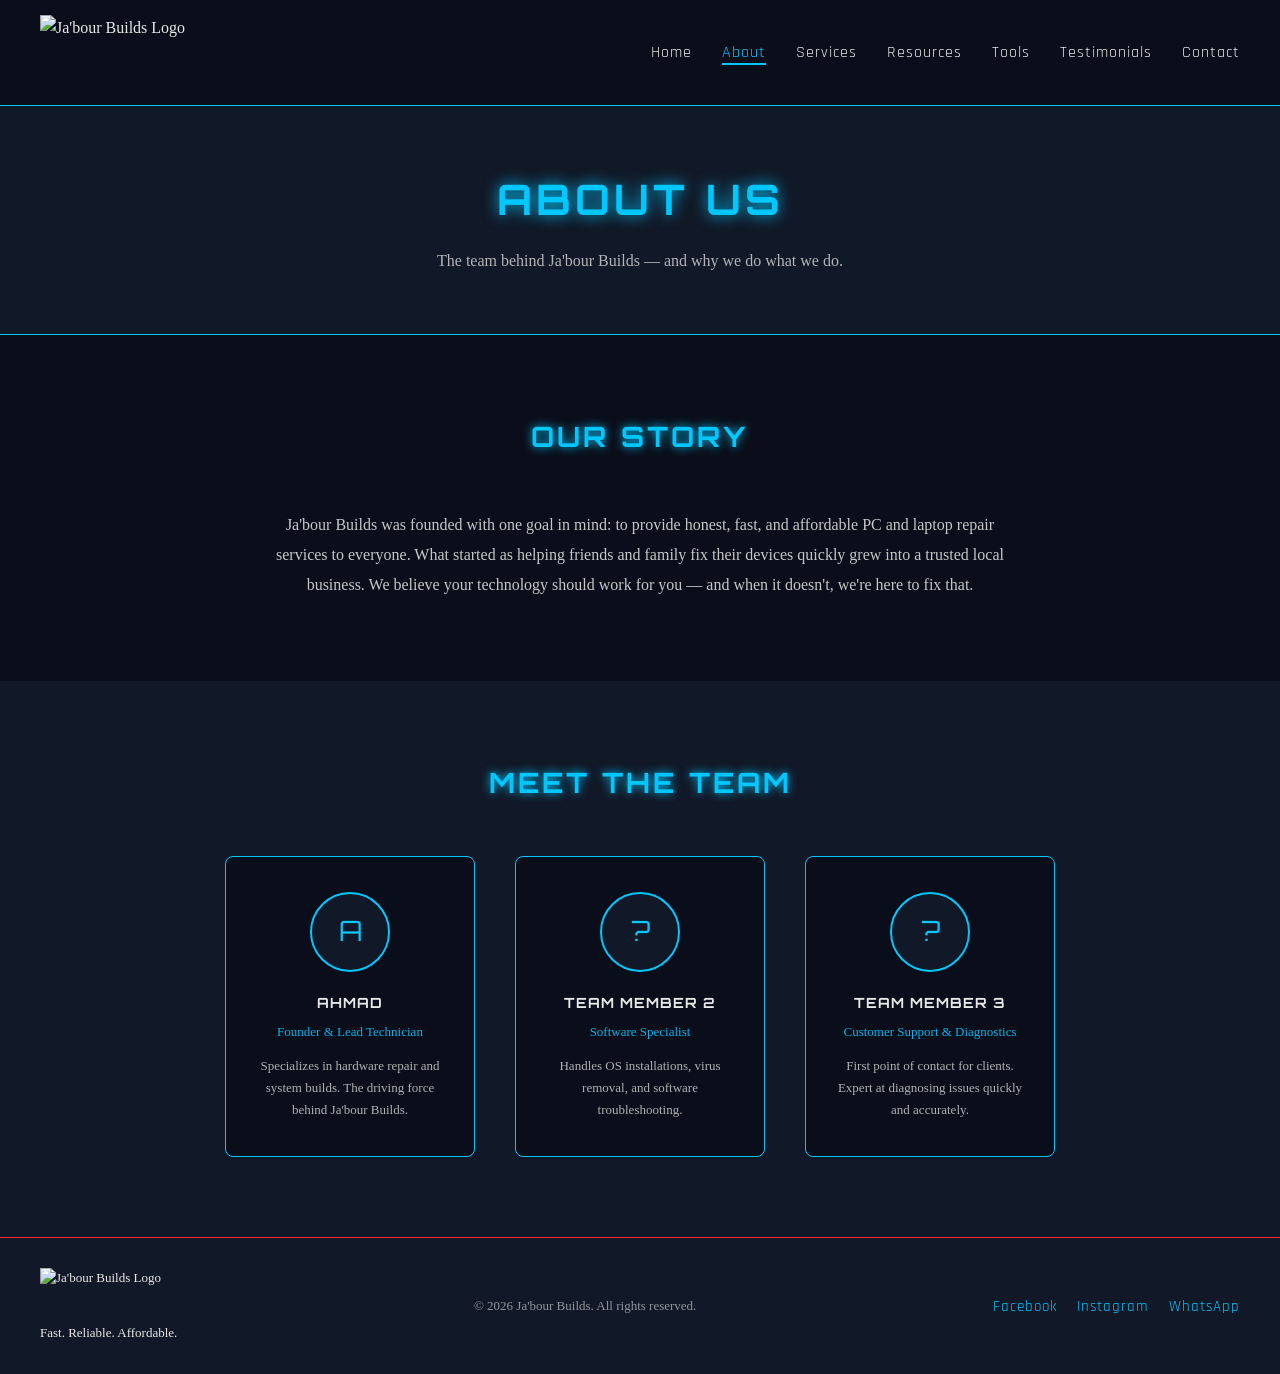
==== about.html @ 99429f5b "Add files via upload" ====
<!DOCTYPE html>
<html lang="en">
<head>
    <title>Ja'bour Builds | About Us</title>
    <link href="https://fonts.googleapis.com/css2?family=Orbitron:wght@700&family=Rajdhani:wght@400;600&display=swap" rel="stylesheet">
    <link rel="stylesheet" href="style.css">
</head>
<body>

    <nav>
        <img src="images/Jabour_Builds_Logo.png" alt="Ja'bour Builds Logo">
        <ul>
            <li><a href="index.html">Home</a></li>
            <li><a class="active" href="about.html">About</a></li>
            <li><a href="services.html">Services</a></li>
            <li><a href="resources.html">Resources</a></li>
            <li><a href="tools.html">Tools</a></li>
            <li><a href="testimonials.html">Testimonials</a></li>
            <li><a href="contact.html">Contact</a></li>
        </ul>
    </nav>

    <section class="page-hero">
        <h1 class="page-hero-title">About Us</h1>
        <p class="page-hero-sub">The team behind Ja'bour Builds — and why we do what we do.</p>
    </section>
    
    <section class="our-story">
        <h2 class="section-title">Our Story</h2>
        <p class="story-text">
            Ja'bour Builds was founded with one goal in mind: 
            to provide honest, fast, and affordable PC and laptop 
            repair services to everyone. What started as helping 
            friends and family fix their devices quickly grew into 
            a trusted local business. We believe your technology 
            should work for you — and when it doesn't, we're here 
            to fix that.
        </p>
    </section>

    <section class="team-section">
        <h2 class="section-title">Meet the Team</h2>
        <div class="team-grid">

            <div class="team-card">
                <div class="team-avatar">A</div>
                <h3>Ahmad</h3>
                <p class="team-role">Founder & Lead Technician</p>
                <p class="team-bio">Specializes in hardware repair 
                and system builds. The driving force behind 
                Ja'bour Builds.</p>
            </div>

            <div class="team-card">
                <div class="team-avatar">?</div>
                <h3>Team Member 2</h3>
                <p class="team-role">Software Specialist</p>
                <p class="team-bio">Handles OS installations, virus 
                removal, and software troubleshooting.</p>
            </div>

            <div class="team-card">
                <div class="team-avatar">?</div>
                <h3>Team Member 3</h3>
                <p class="team-role">Customer Support & Diagnostics</p>
                <p class="team-bio">First point of contact for clients. 
                Expert at diagnosing issues quickly and accurately.</p>
            </div>

        </div>
    </section>

 <footer>
        <div class="footer-left">
            <img src="images/Jabour_Builds_Logo.png" alt="Ja'bour Builds Logo">
            <p>Fast. Reliable. Affordable.</p>
        </div>
        <div class="footer-middle">
            <p>© 2026 Ja'bour Builds. All rights reserved.</p>
        </div>
        <div class="footer-right">
            <ul>
                <li><a href="#">Facebook</a></li>
                <li><a href="#">Instagram</a></li>
                <li><a href="#">WhatsApp</a></li>
            </ul>
        </div>
    </footer>

</body>
</html>
---- style.css ----
:root{
--bg: #0a0e1a;
--panel: #111827;
--cyan: #00c8ff;
--red: #ff2a2a;
--text: #e8e8e8;
}
*{
    margin: 0;
    padding: 0;
    box-sizing: border-box;                    
}
.btn {
    display: inline-block;
    padding: 12px 35px;
    border: 2px solid var(--cyan);
    color: var(--cyan);
    background: transparent;
    font-family: Rajdhani, sans-serif;
    font-size: 16px;
    letter-spacing: 2px;
    text-decoration: none;
    text-transform: uppercase;
    transition: all 0.3s ease;
}
.btn:hover {
    background-color: var(--cyan);
    color: var(--bg);
    box-shadow: 0 0 20px var(--cyan);
}
body{
    background-color: var(--bg);
    color: var(--text);
    line-height: 1.6;
}
nav{
    background-color: var(--bg);
    display: flex;
    justify-content: space-between;
    align-items: center;
    padding: 15px 40px;
    border-bottom: 1px solid var(--cyan);
    position: sticky;
    top: 0;
    z-index: 100;
}
nav img{
    height: 75px;
}
nav ul{
    list-style: none;
    display: flex;
    gap: 30px;
}
nav a{
    color: var(--text);
    text-decoration: none;
    font-family: Rajdhani;
    font-size: 16px;
    letter-spacing: 1px;
}
nav a:hover{
    color: var(--cyan);
    text-shadow: 0 0 8px var(--cyan);
}
nav a.active{
    color: var(--cyan);
    border-bottom: 2px solid var(--cyan);
}
footer {
    background-color: var(--panel);
    color: var(--text);
    padding: 30px 40px;
    border-top: 1px solid var(--red);
    display: flex;
    justify-content: space-between;
    align-items: center;
}
footer img {
    height: 45px;
    margin-bottom: 5px;
}
.footer-left {
    display: flex;
    flex-direction: column;
    align-items: flex-start;
    gap: 5px;
    font-size: 13px;
    color: var(--text);
}
.footer-middle {
    font-size: 13px;
    color: var(--text);
    text-align: center;
    opacity: 0.6;
}
.footer-right ul {
    list-style: none;
    display: flex;
    gap: 20px;
}
.footer-right a {
    color: var(--cyan);
    text-decoration: none;
    font-family: Rajdhani;
    font-size: 15px;
    letter-spacing: 1px;
}
.footer-right a:hover {
    color: var(--red);
    text-shadow: 0 0 8px var(--red);
}


.hero {
    background-image: url('images/Jabour_Builds_Background.png');
    background-size: cover;
    background-position: center;
    min-height: 90vh;
    display: flex;
    align-items: center;
    justify-content: center;
    text-align: center;
    position: relative;
}
.hero::before {
    content: '';
    position: absolute;
    top: 0; left: 0;
    width: 100%; height: 100%;
    background-color: rgba(10, 14, 26, 0.6);
}
.hero-content {
    position: relative;
    z-index: 1;
    max-width: 750px;
    padding: 20px;
}
.hero-content h1 {
    font-family: Orbitron, sans-serif;
    font-size: 52px;
    color: var(--cyan);
    text-shadow: 0 0 20px var(--cyan);
    margin-bottom: 15px;
    letter-spacing: 3px;
}
.hero-tagline {
    font-family: Orbitron, sans-serif;
    font-size: 18px;
    color: var(--red);
    letter-spacing: 2px;
    margin-bottom: 15px;
}
.hero-sub {
    font-size: 16px;
    color: var(--text);
    margin-bottom: 35px;
    line-height: 1.8;
}
.services-preview {
    padding: 80px 40px;
    background-color: var(--bg);
}
.section-title {
    font-family: Orbitron, sans-serif;
    color: var(--cyan);
    text-shadow: 0 0 10px var(--cyan);
    text-align: center;
    font-size: 28px;
    letter-spacing: 3px;
    margin-bottom: 50px;
    text-transform: uppercase;
}
.services-grid {
    display: flex;
    justify-content: center;
    gap: 30px;
    flex-wrap: wrap;
    max-width: 1100px;
    margin: 0 auto;
}
.card {
    background-color: var(--panel);
    border: 1px solid var(--cyan);
    border-radius: 8px;
    padding: 30px 25px;
    width: 230px;
    text-align: center;
    transition: transform 0.3s ease, box-shadow 0.3s ease;
}
.card:hover {
    transform: translateY(-8px);
    box-shadow: 0 0 25px var(--cyan);
}
.card-icon {
    font-size: 40px;
    margin-bottom: 15px;
}
.card h3 {
    font-family: Orbitron, sans-serif;
    font-size: 14px;
    color: var(--cyan);
    letter-spacing: 1px;
    margin-bottom: 12px;
    text-transform: uppercase;
}
.card p {
    font-size: 14px;
    color: var(--text);
    line-height: 1.7;
    opacity: 0.85;
}
.services-cta {
    text-align: center;
    margin-top: 50px;
}


.why-us {
    padding: 80px 40px;
    background-color: var(--panel);
}

.why-grid {
    display: flex;
    justify-content: center;
    flex-wrap: wrap;
    gap: 30px;
    max-width: 1100px;
    margin: 0 auto;
}
.why-card {
    background-color: var(--bg);
    border: 1px solid var(--red);
    border-radius: 8px;
    padding: 30px 25px;
    width: 190px;
    text-align: center;
    transition: transform 0.3s ease, box-shadow 0.3s ease;
}
.why-card:hover {
    transform: translateY(-8px);
    box-shadow: 0 0 25px var(--red);
}
.why-icon {
    font-size: 38px;
    margin-bottom: 15px;
}
.why-card h3 {
    font-family: Orbitron, sans-serif;
    font-size: 13px;
    color: var(--red);
    letter-spacing: 1px;
    margin-bottom: 12px;
    text-transform: uppercase;
}
.why-card p {
    font-size: 14px;
    color: var(--text);
    line-height: 1.7;
    opacity: 0.85;
}


.testimonials-teaser {
    padding: 80px 40px;
    background-color: var(--bg);
}
.testi-grid {
    display: flex;
    justify-content: center;
    gap: 40px;
    flex-wrap: wrap;
    max-width: 900px;
    margin: 0 auto;
}
.testi-card {
    background-color: var(--panel);
    border-left: 4px solid var(--cyan);
    border-radius: 8px;
    padding: 30px;
    max-width: 380px;
    transition: transform 0.3s ease;
}
.testi-card:hover {
    transform: translateY(-5px);
}
.testi-quote {
    font-size: 15px;
    color: var(--text);
    line-height: 1.8;
    font-style: italic;
    margin-bottom: 20px;
    opacity: 0.9;
}
.testi-card .testi-name {
    color: var(--cyan);
    font-family: Orbitron, sans-serif;
    font-size: 13px;
    letter-spacing: 1px;
    margin-bottom: 5px;
}
.testi-card .testi-device {
    font-size: 12px;
    color: var(--red);
    opacity: 0.8;
}


@media (max-width: 768px) {

   
    nav {
        flex-direction: column;
        padding: 15px 20px;
        gap: 15px;
    }

    nav ul {
        flex-wrap: wrap;
        justify-content: center;
        gap: 15px;
    }

  
    .hero-content h1 {
        font-size: 32px;
    }

    .hero-tagline {
        font-size: 14px;
    }

    .hero-sub {
        font-size: 14px;
    }

    .services-grid,
    .why-grid,
    .testi-grid {
        flex-direction: column;
        align-items: center;
    }

    .card,
    .why-card {
        width: 90%;
    }

    .testi-card {
        max-width: 90%;
    }

    
    footer {
        flex-direction: column;
        text-align: center;
        gap: 20px;
    }

    .footer-right ul {
        justify-content: center;
    }
    .team-grid {
        flex-direction: column;
        align-items: center;
    }

    .team-card {
        width: 90%;
    }

    .services-full-grid {
    flex-direction: column;
    align-items: center;
}

.service-item {
    width: 90%;
}

.steps-grid {
    flex-direction: column;
}

.step-divider {
    transform: rotate(90deg);
}

.step {
    width: 90%;
}
.resources-grid,
.tips-grid {
    flex-direction: column;
    align-items: center;
}

.resource-card,
.tip-item {
    width: 90%;
}

.quiz-box {
    padding: 25px 15px;
}

.price-table th,
.price-table td {
    padding: 10px 8px;
    font-size: 12px;
}


.reviews-grid,
.cases-grid {
    flex-direction: column;
    align-items: center;
}

.review-card,
.case-card {
    width: 90%;
}

.contact-wrapper {
    flex-direction: column;
}

.contact-form {
    padding: 25px 20px;
    width: 100%;
}
}


.page-hero {
    background-color: var(--panel);
    text-align: center;
    padding: 60px 40px;
    border-bottom: 1px solid var(--cyan);
}

.page-hero-title {
    font-family: Orbitron, sans-serif;
    font-size: 42px;
    color: var(--cyan);
    text-shadow: 0 0 15px var(--cyan);
    letter-spacing: 4px;
    text-transform: uppercase;
    margin-bottom: 15px;
}

.page-hero-sub {
    font-size: 16px;
    color: var(--text);
    opacity: 0.75;
}


.our-story {
    padding: 80px 40px;
    background-color: var(--bg);
    text-align: center;
}
.story-text {
    max-width: 750px;
    margin: 0 auto;
    font-size: 16px;
    line-height: 1.9;
    color: var(--text);
    opacity: 0.85;
}
.team-section {
    padding: 80px 40px;
    background-color: var(--panel);
}
.team-grid {
    display: flex;
    justify-content: center;
    gap: 40px;
    flex-wrap: wrap;
    max-width: 1000px;
    margin: 0 auto;
}
.team-card {
    background-color: var(--bg);
    border: 1px solid var(--cyan);
    border-radius: 8px;
    padding: 35px 25px;
    width: 250px;
    text-align: center;
    transition: transform 0.3s ease, box-shadow 0.3s ease;
}
.team-card:hover {
    transform: translateY(-8px);
    box-shadow: 0 0 25px var(--cyan);
}
.team-avatar {
    width: 80px;
    height: 80px;
    border-radius: 50%;
    background-color: var(--panel);
    border: 2px solid var(--cyan);
    color: var(--cyan);
    font-family: Orbitron, sans-serif;
    font-size: 28px;
    display: flex;
    align-items: center;
    justify-content: center;
    margin: 0 auto 20px auto;
}
.team-card h3 {
    font-family: Orbitron, sans-serif;
    font-size: 14px;
    color: var(--text);
    letter-spacing: 1px;
    margin-bottom: 8px;
    text-transform: uppercase;
}
.team-role {
    color: var(--cyan);
    font-size: 13px;
    margin-bottom: 12px;
    opacity: 0.9;
}
.team-bio {
    font-size: 13px;
    color: var(--text);
    opacity: 0.75;
    line-height: 1.7;
}



.services-full {
    padding: 80px 40px;
    background-color: var(--bg);
}

.services-full-grid {
    display: flex;
    flex-wrap: wrap;
    justify-content: center;
    gap: 30px;
    max-width: 1100px;
    margin: 0 auto;
}

.service-item {
    background-color: var(--panel);
    border: 1px solid var(--cyan);
    border-radius: 8px;
    padding: 35px 25px;
    width: 300px;
    text-align: center;
    transition: transform 0.3s ease, box-shadow 0.3s ease;
    display: flex;
    flex-direction: column;
    gap: 12px;
}

.service-item:hover {
    transform: translateY(-8px);
    box-shadow: 0 0 25px var(--cyan);
}

.service-icon {
    font-size: 42px;
}

.service-item h3 {
    font-family: Orbitron, sans-serif;
    font-size: 14px;
    color: var(--cyan);
    letter-spacing: 1px;
    text-transform: uppercase;
}

.service-item p {
    font-size: 14px;
    color: var(--text);
    opacity: 0.85;
    line-height: 1.7;
}

.service-price {
    color: var(--red);
    font-family: Orbitron, sans-serif;
    font-size: 16px;
    opacity: 1 !important;
    letter-spacing: 1px;
}

/* HOW IT WORKS */
.how-it-works {
    padding: 80px 40px;
    background-color: var(--panel);
}

.steps-grid {
    display: flex;
    justify-content: center;
    align-items: center;
    gap: 15px;
    flex-wrap: wrap;
    max-width: 1000px;
    margin: 0 auto;
}

.step {
    background-color: var(--bg);
    border: 1px solid var(--red);
    border-radius: 8px;
    padding: 30px 20px;
    width: 180px;
    text-align: center;
}

.step-number {
    width: 50px;
    height: 50px;
    border-radius: 50%;
    background-color: var(--red);
    color: var(--text);
    font-family: Orbitron, sans-serif;
    font-size: 20px;
    display: flex;
    align-items: center;
    justify-content: center;
    margin: 0 auto 15px auto;
}

.step h3 {
    font-family: Orbitron, sans-serif;
    font-size: 13px;
    color: var(--red);
    text-transform: uppercase;
    letter-spacing: 1px;
    margin-bottom: 10px;
}

.step p {
    font-size: 13px;
    color: var(--text);
    opacity: 0.8;
    line-height: 1.6;
}

.step-divider {
    font-size: 28px;
    color: var(--cyan);
    font-weight: bold;
}

/* RESOURCES */
.resources-section {
    padding: 80px 40px;
    background-color: var(--bg);
}

.resources-grid {
    display: flex;
    flex-wrap: wrap;
    justify-content: center;
    gap: 30px;
    max-width: 1100px;
    margin: 0 auto;
}

.resource-card {
    background-color: var(--panel);
    border: 1px solid var(--cyan);
    border-radius: 8px;
    padding: 30px 25px;
    width: 320px;
    display: flex;
    flex-direction: column;
    gap: 12px;
    transition: transform 0.3s ease, box-shadow 0.3s ease;
}

.resource-card:hover {
    transform: translateY(-8px);
    box-shadow: 0 0 25px var(--cyan);
}

.resource-tag {
    display: inline-block;
    background-color: var(--red);
    color: var(--text);
    font-family: Rajdhani, sans-serif;
    font-size: 11px;
    letter-spacing: 2px;
    text-transform: uppercase;
    padding: 3px 10px;
    border-radius: 3px;
    width: fit-content;
}

.resource-card h3 {
    font-family: Orbitron, sans-serif;
    font-size: 13px;
    color: var(--cyan);
    letter-spacing: 1px;
    line-height: 1.5;
}

.resource-card p {
    font-size: 14px;
    color: var(--text);
    opacity: 0.85;
    line-height: 1.7;
    flex-grow: 1;
}

.resource-link {
    color: var(--cyan);
    text-decoration: none;
    font-family: Rajdhani, sans-serif;
    font-size: 14px;
    letter-spacing: 1px;
    transition: color 0.3s ease;
}

.resource-link:hover {
    color: var(--red);
}

/* QUICK TIPS */
.quick-tips {
    padding: 80px 40px;
    background-color: var(--panel);
}

.tips-grid {
    display: flex;
    flex-wrap: wrap;
    justify-content: center;
    gap: 25px;
    max-width: 1000px;
    margin: 0 auto;
}

.tip-item {
    background-color: var(--bg);
    border-left: 4px solid var(--red);
    border-radius: 0 8px 8px 0;
    padding: 20px 25px;
    width: 280px;
    display: flex;
    gap: 15px;
    align-items: flex-start;
}

.tip-number {
    font-family: Orbitron, sans-serif;
    font-size: 22px;
    color: var(--red);
    opacity: 0.7;
    flex-shrink: 0;
}

.tip-item p {
    font-size: 14px;
    color: var(--text);
    opacity: 0.85;
    line-height: 1.7;
}


/* QUIZ SECTION */
.quiz-section {
    padding: 80px 40px;
    background-color: var(--bg);
    text-align: center;
}

.quiz-intro {
    color: var(--text);
    opacity: 0.75;
    font-size: 15px;
    margin-bottom: 40px;
}

.quiz-box {
    max-width: 700px;
    margin: 0 auto;
    background-color: var(--panel);
    border: 1px solid var(--cyan);
    border-radius: 10px;
    padding: 40px;
}

.quiz-question {
    font-family: Orbitron, sans-serif;
    font-size: 16px;
    color: var(--cyan);
    margin-bottom: 25px;
    letter-spacing: 1px;
}

.quiz-options {
    display: flex;
    flex-direction: column;
    gap: 12px;
    margin-bottom: 30px;
}

.quiz-radio {
    display: none;
}

.quiz-label {
    display: block;
    padding: 14px 20px;
    border: 1px solid var(--cyan);
    border-radius: 6px;
    color: var(--text);
    font-size: 15px;
    cursor: pointer;
    text-align: left;
    transition: all 0.3s ease;
}

.quiz-label:hover {
    background-color: var(--cyan);
    color: var(--bg);
}

/* HIDE ALL RESULTS BY DEFAULT */
.result {
    display: none;
    background-color: var(--bg);
    border: 1px solid var(--red);
    border-radius: 8px;
    padding: 30px;
    text-align: left;
    margin-top: 20px;
}

.result h3 {
    font-family: Orbitron, sans-serif;
    font-size: 15px;
    color: var(--red);
    margin-bottom: 15px;
    letter-spacing: 1px;
}

.result p {
    font-size: 14px;
    color: var(--text);
    opacity: 0.85;
    line-height: 1.8;
    margin-bottom: 20px;
}

/* SHOW RESULT WHEN RADIO IS CHECKED - THE CHECKBOX HACK */
#slow:checked ~ .quiz-results .result-slow,
#virus:checked ~ .quiz-results .result-virus,
#screen:checked ~ .quiz-results .result-screen,
#data:checked ~ .quiz-results .result-data {
    display: block;
}

/* PRICE TABLE */
.price-section {
    padding: 80px 40px;
    background-color: var(--panel);
    text-align: center;
}

.price-table-wrapper {
    max-width: 800px;
    margin: 0 auto;
    overflow-x: auto;
}

.price-table {
    width: 100%;
    border-collapse: collapse;
    font-size: 14px;
}

.price-table th {
    font-family: Orbitron, sans-serif;
    font-size: 12px;
    color: var(--cyan);
    letter-spacing: 1px;
    text-transform: uppercase;
    padding: 15px;
    border-bottom: 2px solid var(--cyan);
    text-align: left;
}

.price-table td {
    padding: 15px;
    color: var(--text);
    border-bottom: 1px solid rgba(0, 200, 255, 0.15);
    text-align: left;
}

.price-table tr:hover td {
    background-color: rgba(0, 200, 255, 0.05);
}

.price-col {
    color: var(--red);
    font-family: Orbitron, sans-serif;
    font-size: 15px;
    font-weight: bold;
}



/* REVIEWS */
.reviews-section {
    padding: 80px 40px;
    background-color: var(--bg);
}

.reviews-grid {
    display: flex;
    flex-wrap: wrap;
    justify-content: center;
    gap: 30px;
    max-width: 1100px;
    margin: 0 auto;
}

.review-card {
    background-color: var(--panel);
    border: 1px solid var(--cyan);
    border-radius: 8px;
    padding: 30px 25px;
    width: 320px;
    display: flex;
    flex-direction: column;
    gap: 12px;
    transition: transform 0.3s ease, box-shadow 0.3s ease;
}

.review-card:hover {
    transform: translateY(-8px);
    box-shadow: 0 0 25px var(--cyan);
}

.stars {
    color: var(--red);
    font-size: 18px;
    letter-spacing: 3px;
}

.review-quote {
    font-size: 14px;
    color: var(--text);
    font-style: italic;
    line-height: 1.8;
    opacity: 0.9;
    flex-grow: 1;
}

.review-name {
    font-family: Orbitron, sans-serif;
    font-size: 12px;
    color: var(--cyan);
    letter-spacing: 1px;
}

.review-device {
    font-size: 12px;
    color: var(--red);
    opacity: 0.8;
}

/* CASE STUDIES */
.case-studies {
    padding: 80px 40px;
    background-color: var(--panel);
}

.cases-grid {
    display: flex;
    flex-wrap: wrap;
    justify-content: center;
    gap: 40px;
    max-width: 1100px;
    margin: 0 auto;
}

.case-card {
    background-color: var(--bg);
    border: 1px solid var(--red);
    border-radius: 8px;
    padding: 35px 30px;
    width: 480px;
    display: flex;
    flex-direction: column;
    gap: 20px;
    transition: transform 0.3s ease, box-shadow 0.3s ease;
}

.case-card:hover {
    transform: translateY(-5px);
    box-shadow: 0 0 25px var(--red);
}

.case-tag {
    display: inline-block;
    background-color: var(--red);
    color: var(--text);
    font-family: Rajdhani, sans-serif;
    font-size: 11px;
    letter-spacing: 2px;
    text-transform: uppercase;
    padding: 3px 10px;
    border-radius: 3px;
    width: fit-content;
}

.case-card h3 {
    font-family: Orbitron, sans-serif;
    font-size: 14px;
    color: var(--red);
    letter-spacing: 1px;
    line-height: 1.5;
}

.case-body {
    display: flex;
    flex-direction: column;
    gap: 18px;
}

.case-label {
    font-family: Orbitron, sans-serif;
    font-size: 11px;
    color: var(--cyan);
    letter-spacing: 1px;
    text-transform: uppercase;
    margin-bottom: 6px;
}

.case-block p:last-child {
    font-size: 14px;
    color: var(--text);
    opacity: 0.85;
    line-height: 1.7;
}


/* CONTACT */
.contact-section {
    padding: 80px 40px;
    background-color: var(--bg);
}

.contact-wrapper {
    display: flex;
    gap: 60px;
    max-width: 1100px;
    margin: 0 auto;
    align-items: flex-start;
}

.contact-heading {
    font-family: Orbitron, sans-serif;
    font-size: 18px;
    color: var(--cyan);
    letter-spacing: 2px;
    text-transform: uppercase;
    margin-bottom: 35px;
}

/* INFO SIDE */
.contact-info {
    flex: 1;
    display: flex;
    flex-direction: column;
    gap: 25px;
}

.info-item {
    display: flex;
    gap: 15px;
    align-items: flex-start;
}

.info-icon {
    font-size: 22px;
    flex-shrink: 0;
    margin-top: 2px;
}

.info-label {
    font-family: Orbitron, sans-serif;
    font-size: 10px;
    color: var(--cyan);
    letter-spacing: 2px;
    text-transform: uppercase;
    margin-bottom: 4px;
}

.info-item p:last-child,
.info-item div p:not(.info-label) {
    font-size: 14px;
    color: var(--text);
    opacity: 0.85;
    line-height: 1.6;
}

.social-links {
    display: flex;
    gap: 12px;
    margin-top: 10px;
    flex-wrap: wrap;
}

.social-btn {
    padding: 8px 18px;
    border: 1px solid var(--red);
    color: var(--red);
    text-decoration: none;
    font-family: Rajdhani, sans-serif;
    font-size: 13px;
    letter-spacing: 1px;
    border-radius: 4px;
    transition: all 0.3s ease;
}

.social-btn:hover {
    background-color: var(--red);
    color: var(--text);
    box-shadow: 0 0 15px var(--red);
}

/* FORM SIDE */
.contact-form {
    flex: 1.4;
    background-color: var(--panel);
    border: 1px solid var(--cyan);
    border-radius: 10px;
    padding: 40px;
}

.form-group {
    display: flex;
    flex-direction: column;
    gap: 8px;
    margin-bottom: 20px;
}

.form-group label {
    font-family: Orbitron, sans-serif;
    font-size: 11px;
    color: var(--cyan);
    letter-spacing: 1px;
    text-transform: uppercase;
}

.form-group input,
.form-group select,
.form-group textarea {
    background-color: var(--bg);
    border: 1px solid rgba(0, 200, 255, 0.3);
    border-radius: 5px;
    color: var(--text);
    font-family: Rajdhani, sans-serif;
    font-size: 14px;
    padding: 12px 15px;
    outline: none;
    transition: border 0.3s ease;
}

.form-group input:focus,
.form-group select:focus,
.form-group textarea:focus {
    border-color: var(--cyan);
    box-shadow: 0 0 8px rgba(0, 200, 255, 0.3);
}

.form-group select option {
    background-color: var(--panel);
}

.form-group textarea {
    resize: vertical;
    min-height: 120px;
}
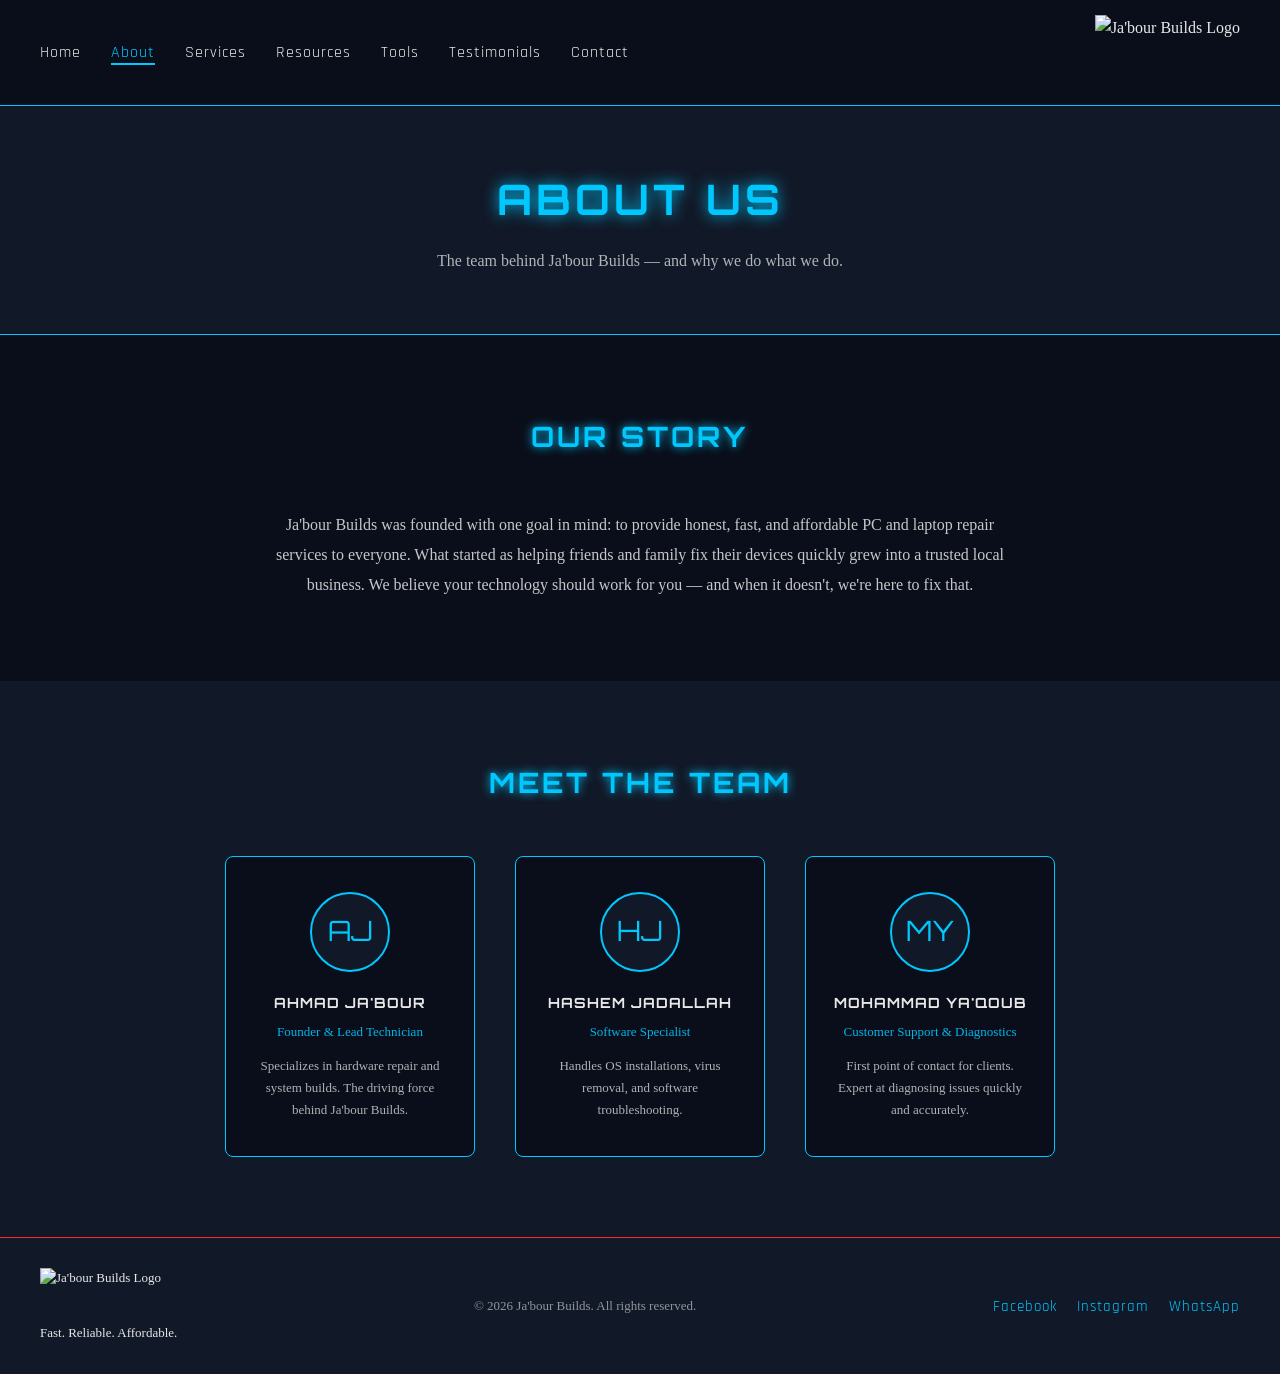
==== commit 63919a03: "Add files via upload" ====
--- a/about.html
+++ b/about.html
@@ -6,9 +6,7 @@
     <link rel="stylesheet" href="style.css">
 </head>
 <body>
-
     <nav>
-        <img src="images/Jabour_Builds_Logo.png" alt="Ja'bour Builds Logo">
         <ul>
             <li><a href="index.html">Home</a></li>
             <li><a class="active" href="about.html">About</a></li>
@@ -18,74 +16,64 @@
             <li><a href="testimonials.html">Testimonials</a></li>
             <li><a href="contact.html">Contact</a></li>
         </ul>
+        <img src="images/Jabour_Builds_Logo.png" alt="Ja'bour Builds Logo">
     </nav>
 
     <section class="page-hero">
         <h1 class="page-hero-title">About Us</h1>
-        <p class="page-hero-sub">The team behind Ja'bour Builds — and why we do what we do.</p>
+            <p class="page-hero-sub">The team behind Ja'bour Builds — and why we do what we do.</p>
     </section>
-    
+
     <section class="our-story">
         <h2 class="section-title">Our Story</h2>
-        <p class="story-text">
-            Ja'bour Builds was founded with one goal in mind: 
-            to provide honest, fast, and affordable PC and laptop 
-            repair services to everyone. What started as helping 
-            friends and family fix their devices quickly grew into 
-            a trusted local business. We believe your technology 
-            should work for you — and when it doesn't, we're here 
-            to fix that.
-        </p>
+            <p class="story-text">
+                Ja'bour Builds was founded with one goal in mind: to provide honest, fast, and affordable PC and laptop repair services to everyone. What started as helping friends and family fix their devices quickly grew into a trusted local business. We believe your technology should work for you — and when it doesn't, we're here to fix that.
+            </p>
     </section>
 
     <section class="team-section">
         <h2 class="section-title">Meet the Team</h2>
-        <div class="team-grid">
+            <div class="team-grid">
+                <div class="team-card">
+                    <div class="team-avatar">AJ</div>
+                    <h3>Ahmad Ja'bour</h3>
+                    <p class="team-role">Founder & Lead Technician</p>
+                    <p class="team-bio">Specializes in hardware repair and system builds. The driving force behind Ja'bour Builds.</p>
+                </div>
 
-            <div class="team-card">
-                <div class="team-avatar">A</div>
-                <h3>Ahmad</h3>
-                <p class="team-role">Founder & Lead Technician</p>
-                <p class="team-bio">Specializes in hardware repair 
-                and system builds. The driving force behind 
-                Ja'bour Builds.</p>
-            </div>
+                <div class="team-card">
+                    <div class="team-avatar">HJ</div>
+                    <h3>Hashem JadAllah</h3>
+                    <p class="team-role">Software Specialist</p>
+                    <p class="team-bio">Handles OS installations, virus removal, and software troubleshooting.</p>
+                </div>
 
-            <div class="team-card">
-                <div class="team-avatar">?</div>
-                <h3>Team Member 2</h3>
-                <p class="team-role">Software Specialist</p>
-                <p class="team-bio">Handles OS installations, virus 
-                removal, and software troubleshooting.</p>
-            </div>
-
-            <div class="team-card">
-                <div class="team-avatar">?</div>
-                <h3>Team Member 3</h3>
-                <p class="team-role">Customer Support & Diagnostics</p>
-                <p class="team-bio">First point of contact for clients. 
-                Expert at diagnosing issues quickly and accurately.</p>
-            </div>
-
+                <div class="team-card">
+                    <div class="team-avatar">MY</div>
+                    <h3>Mohammad Ya'qoub</h3>
+                    <p class="team-role">Customer Support & Diagnostics</p>
+                    <p class="team-bio">First point of contact for clients. Expert at diagnosing issues quickly and accurately.</p>
+                </div>
         </div>
     </section>
 
- <footer>
+    <footer>
         <div class="footer-left">
             <img src="images/Jabour_Builds_Logo.png" alt="Ja'bour Builds Logo">
             <p>Fast. Reliable. Affordable.</p>
         </div>
+
         <div class="footer-middle">
             <p>© 2026 Ja'bour Builds. All rights reserved.</p>
         </div>
+
         <div class="footer-right">
             <ul>
-                <li><a href="#">Facebook</a></li>
-                <li><a href="#">Instagram</a></li>
-                <li><a href="#">WhatsApp</a></li>
+                <li><a href="#" target="_blank">Facebook</a></li>
+                <li><a href="https://www.instagram.com/jabourbuilds/" target="_blank">Instagram</a></li>
+                <li><a href="https://wa.me/962787281691" target="_blank">WhatsApp</a></li>
             </ul>
         </div>
     </footer>
-
 </body>
 </html>
--- a/style.css
+++ b/style.css
@@ -16,7 +16,7 @@
     border: 2px solid var(--cyan);
     color: var(--cyan);
     background: transparent;
-    font-family: Rajdhani, sans-serif;
+    font-family: Rajdhani;
     font-size: 16px;
     letter-spacing: 2px;
     text-decoration: none;
@@ -137,7 +137,7 @@
     padding: 20px;
 }
 .hero-content h1 {
-    font-family: Orbitron, sans-serif;
+    font-family: Orbitron;
     font-size: 52px;
     color: var(--cyan);
     text-shadow: 0 0 20px var(--cyan);
@@ -145,7 +145,7 @@
     letter-spacing: 3px;
 }
 .hero-tagline {
-    font-family: Orbitron, sans-serif;
+    font-family: Orbitron;
     font-size: 18px;
     color: var(--red);
     letter-spacing: 2px;
@@ -162,7 +162,7 @@
     background-color: var(--bg);
 }
 .section-title {
-    font-family: Orbitron, sans-serif;
+    font-family: Orbitron;
     color: var(--cyan);
     text-shadow: 0 0 10px var(--cyan);
     text-align: center;
@@ -197,7 +197,7 @@
     margin-bottom: 15px;
 }
 .card h3 {
-    font-family: Orbitron, sans-serif;
+    font-family: Orbitron;
     font-size: 14px;
     color: var(--cyan);
     letter-spacing: 1px;
@@ -210,7 +210,7 @@
     line-height: 1.7;
     opacity: 0.85;
 }
-.services-cta {
+.services-btn {
     text-align: center;
     margin-top: 50px;
 }
@@ -247,7 +247,7 @@
     margin-bottom: 15px;
 }
 .why-card h3 {
-    font-family: Orbitron, sans-serif;
+    font-family: Orbitron;
     font-size: 13px;
     color: var(--red);
     letter-spacing: 1px;
@@ -295,7 +295,7 @@
 }
 .testi-card .testi-name {
     color: var(--cyan);
-    font-family: Orbitron, sans-serif;
+    font-family: Orbitron;
     font-size: 13px;
     letter-spacing: 1px;
     margin-bottom: 5px;
@@ -307,131 +307,11 @@
 }
 
 
-@media (max-width: 768px) {
-
-   
-    nav {
-        flex-direction: column;
-        padding: 15px 20px;
-        gap: 15px;
-    }
-
-    nav ul {
-        flex-wrap: wrap;
-        justify-content: center;
-        gap: 15px;
-    }
-
-  
-    .hero-content h1 {
-        font-size: 32px;
-    }
-
-    .hero-tagline {
-        font-size: 14px;
-    }
-
-    .hero-sub {
-        font-size: 14px;
-    }
-
-    .services-grid,
-    .why-grid,
-    .testi-grid {
-        flex-direction: column;
-        align-items: center;
-    }
-
-    .card,
-    .why-card {
-        width: 90%;
-    }
-
-    .testi-card {
-        max-width: 90%;
-    }
-
-    
-    footer {
-        flex-direction: column;
-        text-align: center;
-        gap: 20px;
-    }
-
-    .footer-right ul {
-        justify-content: center;
-    }
-    .team-grid {
-        flex-direction: column;
-        align-items: center;
-    }
-
-    .team-card {
-        width: 90%;
-    }
-
-    .services-full-grid {
-    flex-direction: column;
-    align-items: center;
-}
-
-.service-item {
-    width: 90%;
-}
-
-.steps-grid {
-    flex-direction: column;
-}
-
-.step-divider {
-    transform: rotate(90deg);
-}
-
-.step {
-    width: 90%;
-}
-.resources-grid,
-.tips-grid {
-    flex-direction: column;
-    align-items: center;
-}
-
-.resource-card,
-.tip-item {
-    width: 90%;
-}
-
-.quiz-box {
-    padding: 25px 15px;
-}
-
-.price-table th,
-.price-table td {
-    padding: 10px 8px;
-    font-size: 12px;
-}
-
-
-.reviews-grid,
-.cases-grid {
-    flex-direction: column;
-    align-items: center;
-}
-
-.review-card,
-.case-card {
-    width: 90%;
-}
-
-.contact-wrapper {
-    flex-direction: column;
-}
-
-.contact-form {
-    padding: 25px 20px;
-    width: 100%;
-}
-}
+
+
+/* About */
+
+
 
 
 .page-hero {
@@ -442,7 +322,7 @@
 }
 
 .page-hero-title {
-    font-family: Orbitron, sans-serif;
+    font-family: Orbitron;
     font-size: 42px;
     color: var(--cyan);
     text-shadow: 0 0 15px var(--cyan);
@@ -503,7 +383,7 @@
     background-color: var(--panel);
     border: 2px solid var(--cyan);
     color: var(--cyan);
-    font-family: Orbitron, sans-serif;
+    font-family: Orbitron;
     font-size: 28px;
     display: flex;
     align-items: center;
@@ -511,7 +391,7 @@
     margin: 0 auto 20px auto;
 }
 .team-card h3 {
-    font-family: Orbitron, sans-serif;
+    font-family: Orbitron;
     font-size: 14px;
     color: var(--text);
     letter-spacing: 1px;
@@ -530,6 +410,12 @@
     opacity: 0.75;
     line-height: 1.7;
 }
+
+
+
+
+/* Services */
+
 
 
 
@@ -570,7 +456,7 @@
 }
 
 .service-item h3 {
-    font-family: Orbitron, sans-serif;
+    font-family: Orbitron;
     font-size: 14px;
     color: var(--cyan);
     letter-spacing: 1px;
@@ -586,13 +472,12 @@
 
 .service-price {
     color: var(--red);
-    font-family: Orbitron, sans-serif;
+    font-family: Orbitron;
     font-size: 16px;
     opacity: 1 !important;
     letter-spacing: 1px;
 }
 
-/* HOW IT WORKS */
 .how-it-works {
     padding: 80px 40px;
     background-color: var(--panel);
@@ -623,7 +508,7 @@
     border-radius: 50%;
     background-color: var(--red);
     color: var(--text);
-    font-family: Orbitron, sans-serif;
+    font-family: Orbitron;
     font-size: 20px;
     display: flex;
     align-items: center;
@@ -632,7 +517,7 @@
 }
 
 .step h3 {
-    font-family: Orbitron, sans-serif;
+    font-family: Orbitron;
     font-size: 13px;
     color: var(--red);
     text-transform: uppercase;
@@ -653,7 +538,14 @@
     font-weight: bold;
 }
 
-/* RESOURCES */
+
+
+
+/* Resources */
+
+
+
+
 .resources-section {
     padding: 80px 40px;
     background-color: var(--bg);
@@ -689,7 +581,7 @@
     display: inline-block;
     background-color: var(--red);
     color: var(--text);
-    font-family: Rajdhani, sans-serif;
+    font-family: Rajdhani;
     font-size: 11px;
     letter-spacing: 2px;
     text-transform: uppercase;
@@ -699,7 +591,7 @@
 }
 
 .resource-card h3 {
-    font-family: Orbitron, sans-serif;
+    font-family: Orbitron;
     font-size: 13px;
     color: var(--cyan);
     letter-spacing: 1px;
@@ -717,7 +609,7 @@
 .resource-link {
     color: var(--cyan);
     text-decoration: none;
-    font-family: Rajdhani, sans-serif;
+    font-family: Rajdhani;
     font-size: 14px;
     letter-spacing: 1px;
     transition: color 0.3s ease;
@@ -727,7 +619,6 @@
     color: var(--red);
 }
 
-/* QUICK TIPS */
 .quick-tips {
     padding: 80px 40px;
     background-color: var(--panel);
@@ -754,7 +645,7 @@
 }
 
 .tip-number {
-    font-family: Orbitron, sans-serif;
+    font-family: Orbitron;
     font-size: 22px;
     color: var(--red);
     opacity: 0.7;
@@ -769,7 +660,13 @@
 }
 
 
-/* QUIZ SECTION */
+
+
+/* Tools */
+
+
+
+
 .quiz-section {
     padding: 80px 40px;
     background-color: var(--bg);
@@ -793,7 +690,7 @@
 }
 
 .quiz-question {
-    font-family: Orbitron, sans-serif;
+    font-family: Orbitron;
     font-size: 16px;
     color: var(--cyan);
     margin-bottom: 25px;
@@ -828,7 +725,6 @@
     color: var(--bg);
 }
 
-/* HIDE ALL RESULTS BY DEFAULT */
 .result {
     display: none;
     background-color: var(--bg);
@@ -840,7 +736,7 @@
 }
 
 .result h3 {
-    font-family: Orbitron, sans-serif;
+    font-family: Orbitron;
     font-size: 15px;
     color: var(--red);
     margin-bottom: 15px;
@@ -855,7 +751,6 @@
     margin-bottom: 20px;
 }
 
-/* SHOW RESULT WHEN RADIO IS CHECKED - THE CHECKBOX HACK */
 #slow:checked ~ .quiz-results .result-slow,
 #virus:checked ~ .quiz-results .result-virus,
 #screen:checked ~ .quiz-results .result-screen,
@@ -863,7 +758,6 @@
     display: block;
 }
 
-/* PRICE TABLE */
 .price-section {
     padding: 80px 40px;
     background-color: var(--panel);
@@ -873,7 +767,6 @@
 .price-table-wrapper {
     max-width: 800px;
     margin: 0 auto;
-    overflow-x: auto;
 }
 
 .price-table {
@@ -883,7 +776,7 @@
 }
 
 .price-table th {
-    font-family: Orbitron, sans-serif;
+    font-family: Orbitron;
     font-size: 12px;
     color: var(--cyan);
     letter-spacing: 1px;
@@ -905,15 +798,19 @@
 }
 
 .price-col {
-    color: var(--red);
-    font-family: Orbitron, sans-serif;
+    font-family: Orbitron;
     font-size: 15px;
     font-weight: bold;
 }
 
 
 
-/* REVIEWS */
+
+/* Testimonials */
+
+
+
+
 .reviews-section {
     padding: 80px 40px;
     background-color: var(--bg);
@@ -961,7 +858,7 @@
 }
 
 .review-name {
-    font-family: Orbitron, sans-serif;
+    font-family: Orbitron;
     font-size: 12px;
     color: var(--cyan);
     letter-spacing: 1px;
@@ -973,7 +870,6 @@
     opacity: 0.8;
 }
 
-/* CASE STUDIES */
 .case-studies {
     padding: 80px 40px;
     background-color: var(--panel);
@@ -1009,7 +905,7 @@
     display: inline-block;
     background-color: var(--red);
     color: var(--text);
-    font-family: Rajdhani, sans-serif;
+    font-family: Rajdhani;
     font-size: 11px;
     letter-spacing: 2px;
     text-transform: uppercase;
@@ -1019,7 +915,7 @@
 }
 
 .case-card h3 {
-    font-family: Orbitron, sans-serif;
+    font-family: Orbitron;
     font-size: 14px;
     color: var(--red);
     letter-spacing: 1px;
@@ -1033,7 +929,7 @@
 }
 
 .case-label {
-    font-family: Orbitron, sans-serif;
+    font-family: Orbitron;
     font-size: 11px;
     color: var(--cyan);
     letter-spacing: 1px;
@@ -1049,11 +945,12 @@
 }
 
 
-/* CONTACT */
-.contact-section {
-    padding: 80px 40px;
-    background-color: var(--bg);
-}
+
+
+/* Contact */
+
+
+
 
 .contact-wrapper {
     display: flex;
@@ -1064,7 +961,7 @@
 }
 
 .contact-heading {
-    font-family: Orbitron, sans-serif;
+    font-family: Orbitron;
     font-size: 18px;
     color: var(--cyan);
     letter-spacing: 2px;
@@ -1072,7 +969,6 @@
     margin-bottom: 35px;
 }
 
-/* INFO SIDE */
 .contact-info {
     flex: 1;
     display: flex;
@@ -1093,16 +989,17 @@
 }
 
 .info-label {
-    font-family: Orbitron, sans-serif;
-    font-size: 10px;
-    color: var(--cyan);
+    font-family: Orbitron;
+    font-size: 10px !important;
+    color: var(--cyan) !important;
     letter-spacing: 2px;
     text-transform: uppercase;
     margin-bottom: 4px;
-}
-
-.info-item p:last-child,
-.info-item div p:not(.info-label) {
+    opacity: 1 !important;
+    line-height: normal !important;
+}
+
+.info-item p{
     font-size: 14px;
     color: var(--text);
     opacity: 0.85;
@@ -1121,7 +1018,7 @@
     border: 1px solid var(--red);
     color: var(--red);
     text-decoration: none;
-    font-family: Rajdhani, sans-serif;
+    font-family: Rajdhani;
     font-size: 13px;
     letter-spacing: 1px;
     border-radius: 4px;
@@ -1134,7 +1031,6 @@
     box-shadow: 0 0 15px var(--red);
 }
 
-/* FORM SIDE */
 .contact-form {
     flex: 1.4;
     background-color: var(--panel);
@@ -1151,7 +1047,7 @@
 }
 
 .form-group label {
-    font-family: Orbitron, sans-serif;
+    font-family: Orbitron;
     font-size: 11px;
     color: var(--cyan);
     letter-spacing: 1px;
@@ -1165,7 +1061,7 @@
     border: 1px solid rgba(0, 200, 255, 0.3);
     border-radius: 5px;
     color: var(--text);
-    font-family: Rajdhani, sans-serif;
+    font-family: Rajdhani;
     font-size: 14px;
     padding: 12px 15px;
     outline: none;
